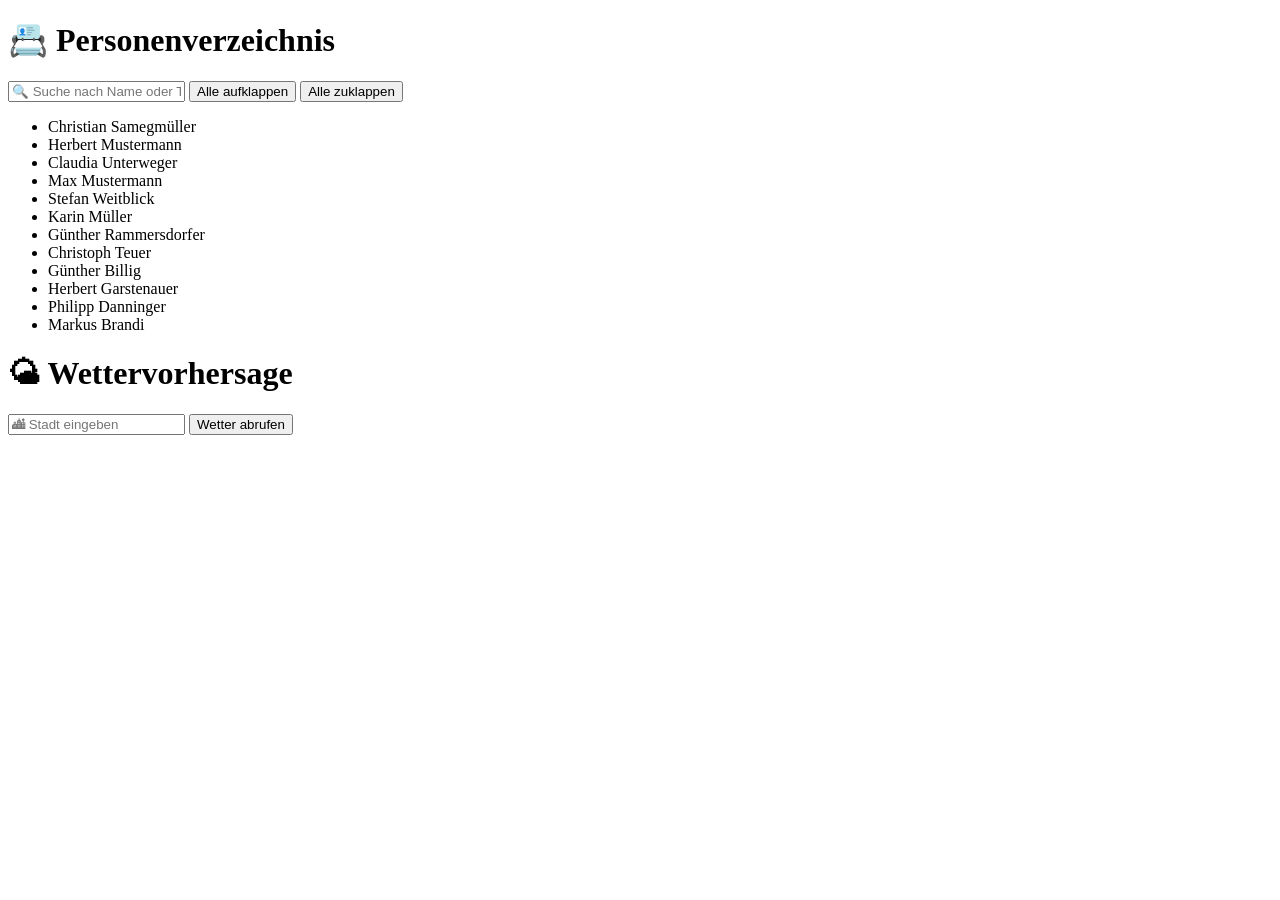
==== docs/index.html @ 16a82896 "initial" ====
<!DOCTYPE html>
<html lang="de">
<head>
    <meta charset="UTF-8">
    <meta name="viewport" content="width=device-width, initial-scale=1.0">
    <title>Personen & Wetter</title>
    <script src="https://ajax.googleapis.com/ajax/libs/jquery/3.7.1/jquery.min.js"></script>
    <link rel="stylesheet" href="CSS/style.css" />
    <script src="JS/ersteaufgabe.js"></script>
    <script src="JS/zweiteaufgabe.js"></script>
    <script src="JS/dritteaufgabe.js"></script>
    <!-- Website funktioniert erst, wenn oben die jquery Library heruntergeladen wurde -->
</head>
<body>

<div class="container">
    <header>
        <h1>📇 Personenverzeichnis</h1>
    </header>
    <div id="searchArea">
        <input type="text" placeholder="🔍 Suche nach Name oder Telefonnummer" id="searchInput">
        <button id="expand_all" class="btn-primary">Alle aufklappen</button>
        <button id="close_all" class="btn-secondary">Alle zuklappen</button>
        <ul class="personen">
            <li> <span class="name">Christian Samegmüller </span> <span class="phone" style="display:none"><a href="tel:6327">6327</a></span> </li>
            <li> <span class="name">Herbert Mustermann </span> <span class="phone" style="display:none"><a href="tel:3423">3423</a></span> </li>
            <li> <span class="name">Claudia Unterweger </span> <span class="phone" style="display:none"><a href="tel:1234">1234</a></span> </li>
            <li> <span class="name">Max Mustermann </span> <span class="phone" style="display:none"><a href="tel:7898">7898</a></span> </li>
            <li> <span class="name">Stefan Weitblick </span> <span class="phone" style="display:none"><a href="tel:3456">3456</a></span> </li>
            <li> <span class="name">Karin Müller </span> <span class="phone" style="display:none"><a href="tel:3678">3678</a></span> </li>
            <li> <span class="name">Günther Rammersdorfer </span> <span class="phone" style="display:none"><a href="tel:2367">2367</a></span> </li>
            <li> <span class="name">Christoph Teuer </span> <span class="phone" style="display:none"><a href="tel:1212">1212</a></span> </li>
            <li> <span class="name">Günther Billig </span> <span class="phone" style="display:none"><a href="tel:5123">5123</a></span> </li>
            <li> <span class="name">Herbert Garstenauer </span> <span class="phone" style="display:none"><a href="tel:9865">9865</a></span> </li>
            <li> <span class="name">Philipp Danninger </span> <span class="phone" style="display:none"><a href="tel:9481">9481</a></span> </li>
            <li> <span class="name">Markus Brandi </span> <span class="phone" style="display:none"><a href="tel:2332">2332</a></span> </li>
        </ul>
    </div>
</div>

<div class="weatherContainer">
    <header>
        <h1>🌤 Wettervorhersage</h1>
    </header>
    <div>
        <input type="text" id="cityInput" placeholder="🏙 Stadt eingeben">
        <button id="getWeatherButton" class="btn-primary">Wetter abrufen</button>
    </div>
    <div id="weather_area"></div>
</div>

</body>
</html>
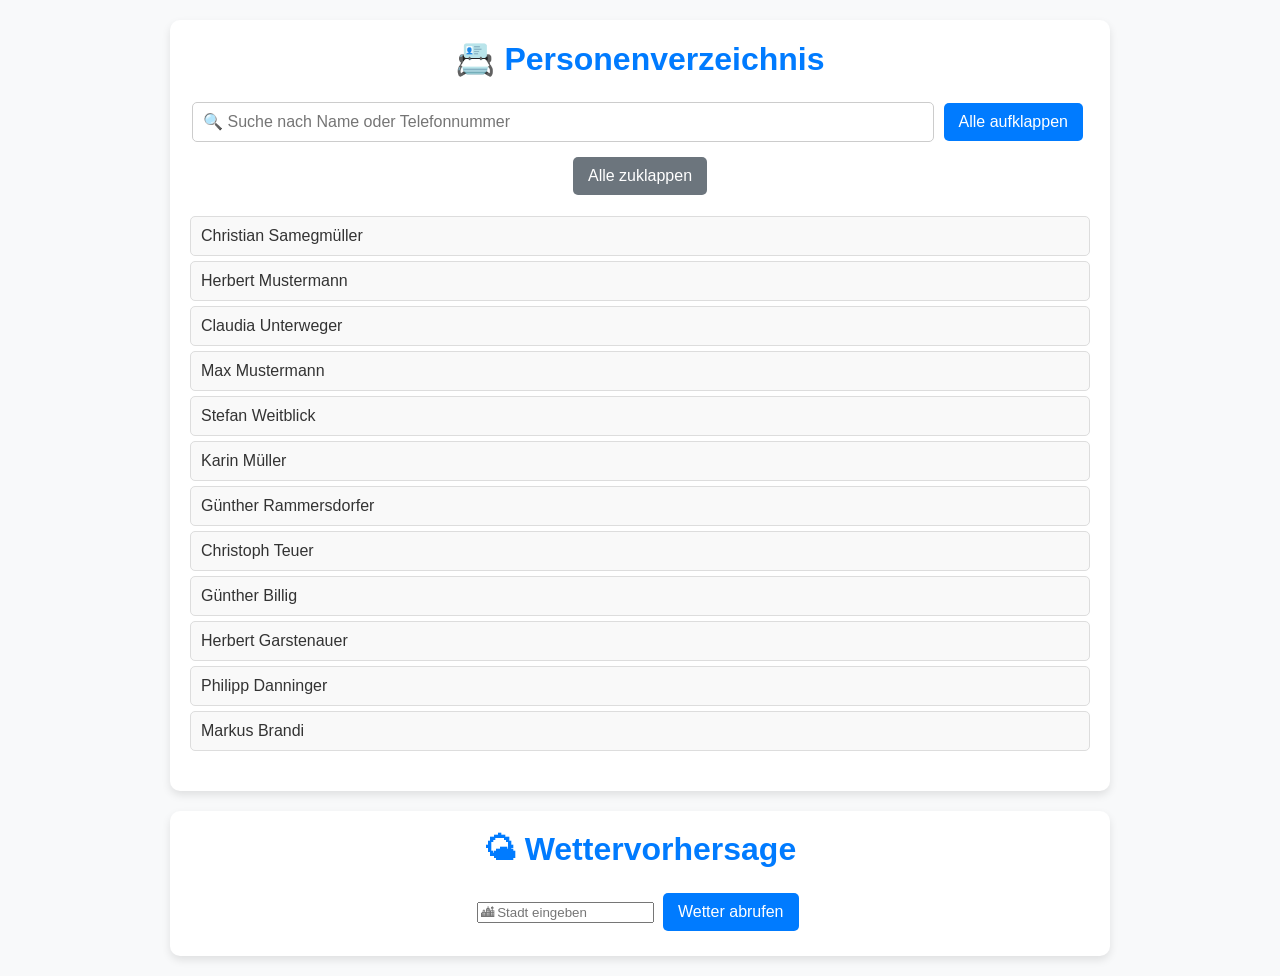
==== commit 6a717080: "initial" ====
--- a/docs/index.html
+++ b/docs/index.html
@@ -5,10 +5,10 @@
     <meta name="viewport" content="width=device-width, initial-scale=1.0">
     <title>Personen & Wetter</title>
     <script src="https://ajax.googleapis.com/ajax/libs/jquery/3.7.1/jquery.min.js"></script>
-    <link rel="stylesheet" href="CSS/style.css" />
-    <script src="JS/ersteaufgabe.js"></script>
-    <script src="JS/zweiteaufgabe.js"></script>
-    <script src="JS/dritteaufgabe.js"></script>
+    <link rel="stylesheet" href="style.css" />
+    <script src="ersteaufgabe.js"></script>
+    <script src="zweiteaufgabe.js"></script>
+    <script src="dritteaufgabe.js"></script>
     <!-- Website funktioniert erst, wenn oben die jquery Library heruntergeladen wurde -->
 </head>
 <body>
--- a/docs/style.css
+++ b/docs/style.css
@@ -0,0 +1,131 @@
+/*
+ * Design wurde mit ChatGPT gemacht!
+ */
+
+
+
+/* Allgemeine Stile */
+body {
+    font-family: 'Arial', sans-serif;
+    margin: 0;
+    padding: 0;
+    background-color: #f8f9fa;
+    color: #333;
+}
+
+.container, .weatherContainer {
+    max-width: 900px;
+    margin: 20px auto;
+    padding: 20px;
+    background: #ffffff;
+    box-shadow: 0 4px 8px rgba(0, 0, 0, 0.1);
+    border-radius: 10px;
+}
+
+header {
+    text-align: center;
+    margin-bottom: 20px;
+}
+
+header h1 {
+    font-size: 2rem;
+    color: #007bff;
+    margin: 0;
+}
+
+/* Buttons */
+.btn-primary, .btn-secondary {
+    padding: 10px 15px;
+    margin: 5px;
+    border: none;
+    border-radius: 5px;
+    cursor: pointer;
+    font-size: 1rem;
+}
+
+.btn-primary {
+    background-color: #007bff;
+    color: #fff;
+}
+
+.btn-secondary {
+    background-color: #6c757d;
+    color: #fff;
+}
+
+.btn-primary:hover, .btn-secondary:hover {
+    opacity: 0.9;
+    transform: scale(1.05);
+    transition: all 0.3s ease;
+}
+
+/* Personenverzeichnis */
+#searchArea {
+    text-align: center;
+    margin-bottom: 20px;
+}
+
+#searchInput {
+    width: 80%;
+    padding: 10px;
+    margin-bottom: 10px;
+    font-size: 1rem;
+    border: 1px solid #ccc;
+    border-radius: 5px;
+}
+
+ul.personen {
+    list-style: none;
+    padding: 0;
+}
+
+ul.personen li {
+    padding: 10px;
+    margin: 5px 0;
+    border: 1px solid #ddd;
+    border-radius: 5px;
+    background: #f9f9f9;
+    display: flex;
+    justify-content: space-between;
+    align-items: center;
+    transition: background-color 0.3s ease;
+}
+
+ul.personen li:hover {
+    background-color: #e9ecef;
+}
+
+.phone {
+    display: none;
+}
+
+/* Wettervorhersage */
+.weatherContainer {
+    text-align: center;
+}
+
+.weatherBlock {
+    display: inline-block;
+    width: 150px;
+    margin: 10px;
+    padding: 15px;
+    background: #007bff;
+    color: #fff;
+    border-radius: 10px;
+    text-align: center;
+    box-shadow: 0 2px 5px rgba(0, 0, 0, 0.1);
+}
+
+.weatherBlock:hover {
+    background-color: #0056b3;
+}
+
+.weatherBlock h3 {
+    margin: 0;
+    font-size: 1.2rem;
+}
+
+.weatherBlock p {
+    margin: 5px 0;
+    font-size: 0.9rem;
+}
